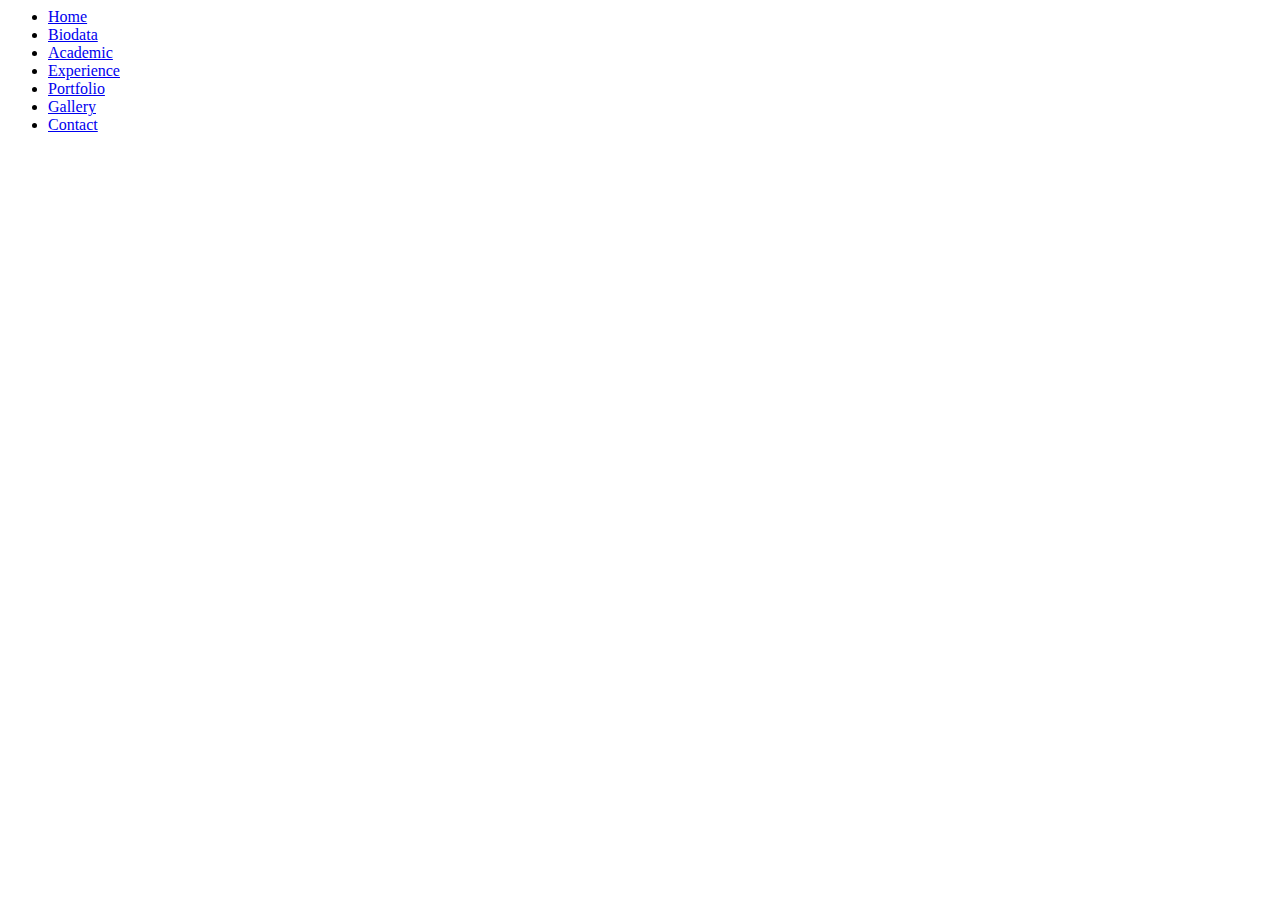
==== index.html @ 72aa1ab6 "Update index.html" ====
<html>
<head>
	<title>This is my Personal Website</title>
	<link rel="stylesheet" href="css/style.css">
	<style>
		h1{color:green;}
		p{font-size:10pt;}
	</style>
</head>
<body>
<ul>
	<li><a href="index.html">Home</a></li>
	<li><a href="biodata.html">Biodata</a></li>
	<li><a href="academic.html">Academic</a></li>
	<li><a href="experience.html">Experience</a></li>
	<li><a href="portfolio.html">Portfolio</a></li>
	<li><a href="gallery.html">Gallery</a></li>
	<li><a href="contact.html">Contact</a></li>
</ul>
---- css/style.css ----
p
	{
		font-family:Courier New;
		font-size:14pt;

	}
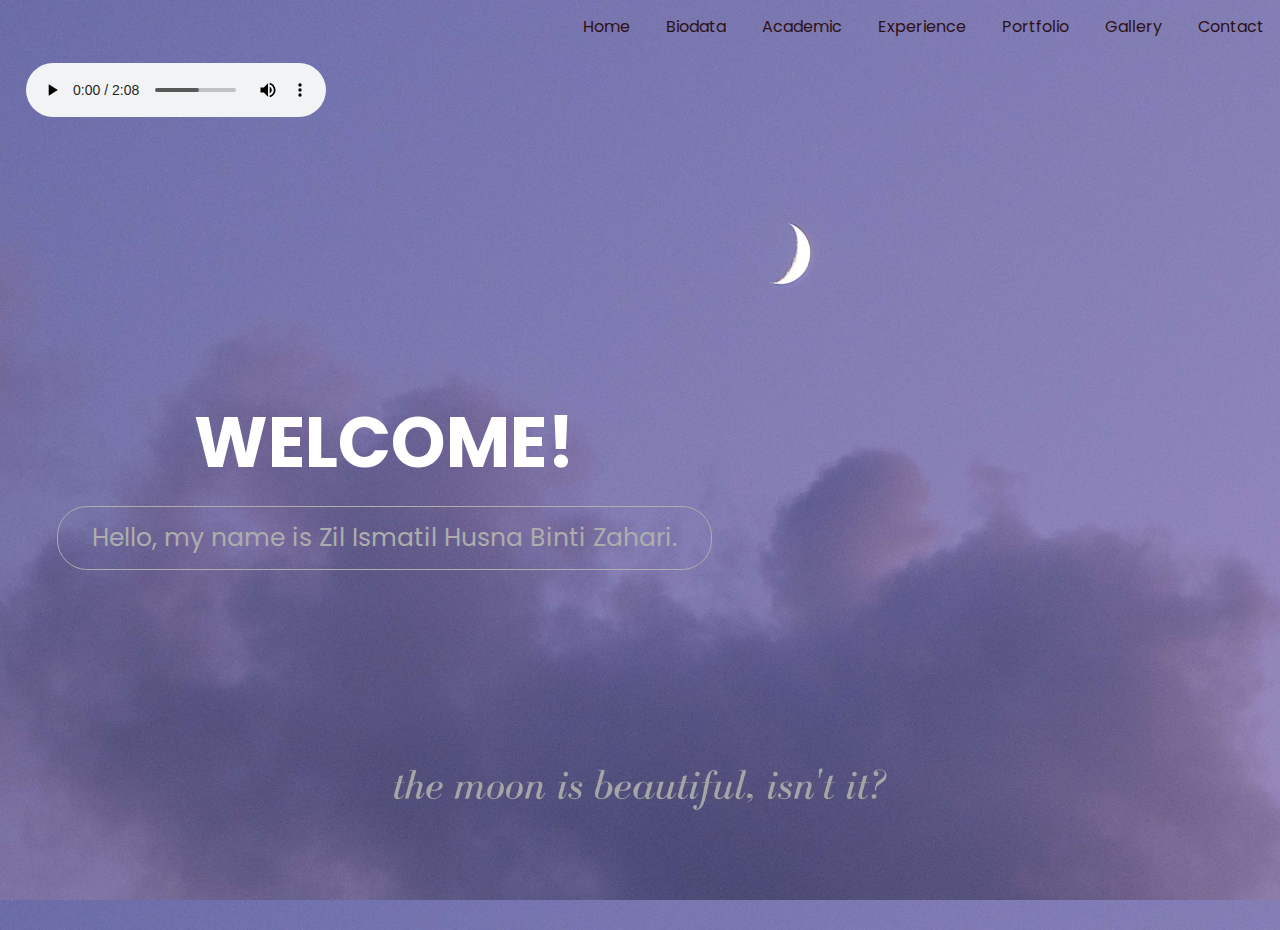
==== commit f3d81940: "Add files via upload" ====
--- a/index.html
+++ b/index.html
@@ -2,18 +2,58 @@
 <head>
 	<title>This is my Personal Website</title>
 	<link rel="stylesheet" href="css/style.css">
+	<link rel="preconnect" href="https://fonts.googleapis.com">
+	<link rel="preconnect" href="https://fonts.gstatic.com" crossorigin>
+	<link href="https://fonts.googleapis.com/css2?family=Poppins:wght@100;200;300;400;600;700&display=swap" rel="stylesheet">
+
 	<style>
-		h1{color:green;}
-		p{font-size:10pt;}
+		body
+			{
+				background-image: url(images/background.jpg);
+			}
 	</style>
+
 </head>
-<body>
-<ul>
-	<li><a href="index.html">Home</a></li>
-	<li><a href="biodata.html">Biodata</a></li>
-	<li><a href="academic.html">Academic</a></li>
-	<li><a href="experience.html">Experience</a></li>
-	<li><a href="portfolio.html">Portfolio</a></li>
-	<li><a href="gallery.html">Gallery</a></li>
-	<li><a href="contact.html">Contact</a></li>
-</ul>
+<body>	
+
+	<div class="nav">
+
+		<ul>
+			<li><a href="index.html">Home</a></li>
+			<li><a href="biodata.html">Biodata</a></li>
+			<li><a href="academic.html">Academic</a></li>
+			<li><a href="experience.html">Experience</a></li>
+			<li><a href="portfolio.html">Portfolio</a></li>
+			<li><a href="gallery.html">Gallery</a></li>
+			<li><a href="contact.html">Contact</a></li>
+		</ul>
+
+	</div>
+
+	<div class="text-box">
+		
+		<h1>WELCOME!</h1>
+		
+		<p><a href="biodata.html">Hello, my name is Zil Ismatil Husna Binti Zahari.</a></p>
+
+	</div>
+ 	
+
+ 	<div class="feature-img">
+
+ 		<img src="images/profile1.png">
+
+ 	</div>
+	
+
+	<div class="audio-col">
+		
+		<audio controls autoplay>
+  		<source src="audios/audio1.mp3" type="audio/mpeg">
+  		</audio>
+
+	</div>
+
+
+</body>
+</html>--- a/css/style.css
+++ b/css/style.css
@@ -1,7 +1,574 @@
-p
-	{
-		font-family:Courier New;
-		font-size:14pt;
-
-	}
-	+*
+	{
+		margin: 0;
+		padding: 0;
+		font-family: 'Poppins', sans-serif;
+	}
+
+body
+	{
+		width: 100%;
+		height: 100%;
+		background-position: center;
+		background-size: cover;
+		position: relative;
+	}
+
+.nav
+	{
+		flex: 1;
+		text-align: right;
+	}
+
+.nav ul li
+	{
+		list-style: none;
+		display: inline-block;
+		padding: 14px 16px;
+		position: relative;
+	}
+
+.nav ul li a
+	{
+		color: #2e1114;
+		text-decoration: none;
+		font-size: 16px;
+	}
+
+.nav ul li a:hover
+	{
+		background-color: #83677b;
+		border-radius: 30px;
+		color:#fff;
+		padding: 5px 15px;
+	}
+
+.text-box
+	{
+		width: 90%;
+		color: #fff;
+		position: absolute;
+		top: 50%;
+		left: 30%;
+		transform: translate(-50%,-50%);
+		text-align: center;
+	}
+
+.text-box h1
+	{
+		font-size: 70px;
+	}
+
+.text-box p a
+	{
+		margin: 10px 0 40px;
+		font-size: 25px;
+		text-decoration: none;
+		color: #adadad;
+		display: inline-block;
+		border: 1px solid #adadad;
+		border-radius: 30px;
+		padding: 12px 34px;
+		background: transparent;
+		position: relative;
+		cursor: pointer;
+	}
+
+.text-box p a:hover
+	{
+		border: 1px solid #553d67;
+		border-top-right-radius: 0;
+		background-color: #553d67;
+		color: #fff;
+		transition: 1s;
+	}
+
+.feature-img img
+	{
+		width: 450px;
+		position: absolute;
+		bottom: 0;
+		right: 5%;
+		border-radius: 50%;
+		opacity: 0;	
+		transform: translateY(30px);
+		animation: moveup 4s linear forwards;
+	}
+
+@keyframes moveup
+	{
+		100%{ opacity: 1;
+			  transform: translateY(0px); 
+			}
+	}
+
+.audio-col
+	{
+		float: left;
+		margin-left: 2%;
+		margin-top: 10px;
+		display: flex;
+	}
+
+
+/*------------------- biodata page --------------------*/
+
+h1
+	{
+		margin-top: 100px;
+		font-size: 35px;
+	}
+
+.profile
+	{
+		width: 80%;
+		margin: auto;
+		padding-top: 150px;
+		padding-bottom: 50px;
+	}
+
+h2
+	{
+		font-size: 30px;
+	}
+
+table
+	{
+  		border-collapse: collapse;
+  		width: 100%;
+	}
+
+td, th 
+	{
+  		border: 1px solid black;
+  		border-radius: 10px;
+  		text-align: center;
+  		padding: 8px;
+  		width: 200px;
+	}	
+
+th
+	{
+		background-color: #6d597a;
+		color: #fff;
+	}
+
+
+.profile-col
+	{
+		flex-basis: 48%;
+		padding: 30px 2px;
+	}
+
+.profile-col img
+	{
+		width: 50%;
+	}
+
+h4
+	{
+		font-size: 30px;
+	}
+
+.about-col
+	{
+		flex-basis: 48%;
+		padding: 30px 2px;
+	}
+
+.about-col:hover
+	{
+		background-color: #fff;
+		transition: 1s;
+	}
+
+div.container
+	{
+		text-align: center;
+	}
+
+ol.myol
+	{
+		display: inline-block;
+		text-align: justify;
+		font-size: 20px;
+	}
+
+
+/*------------------- academic page --------------------*/
+
+.academic
+	{
+		width: 80%;
+		margin: auto;
+		text-align: center;
+		padding-top: 200px;
+	}
+
+.academic h2
+	{
+		font-size: 36px;
+		font-weight: 600;
+	}
+
+.academic p
+	{
+		color: #777;
+		font-size: 14px;
+		font-weight: 300;
+		line-height: 22px;
+		padding: 10px;
+	}
+
+.box-a
+	{
+		margin-top: 5%;
+		display: flex;
+		justify-content: space-between;
+	}
+
+.academic-col	
+	{
+		flex-basis: 31%;
+		background: #fff3f3;
+		border-radius: 10px;
+		margin-bottom: 5%;
+		padding: 20px 12px;
+		box-sizing: border-box;
+		transition: 0.5s;
+	}
+
+h3
+	{
+		text-align: center;
+		font-weight: 600;
+		margin: 10px 0;
+	}
+
+.academic-col:hover
+	{
+		box-shadow: 0 0 20px rgba(0, 0, 0, 0.2);
+	}
+
+
+/*-------------------- experience page ------------------------*/
+
+.experience
+	{
+		width: 80%;
+		margin: auto;
+		text-align: center;
+		padding-top: 200px;
+
+	}
+
+.experience h2
+	{
+		font-size: 36px;
+		font-weight: 600;
+	}
+
+.experience p
+	{
+		color: #777;
+		font-size: 14px;
+		font-weight: 300;
+		line-height: 22px;
+		padding: 10px;
+	}
+
+.box-b
+	{
+		width: 50%;
+		display: inline-block;
+		text-align: center;
+	}
+
+.experience-col1	
+	{
+		flex-basis: 31%;
+		background: #e7deda;
+		border-radius: 10px;
+		margin-bottom: 5%;
+		padding: 20px 12px;
+		box-sizing: border-box;
+		transition: 0.5s;
+	}
+
+.experience-col2	
+	{
+		flex-basis: 31%;
+		background: #e4dddd;
+		border-radius: 10px;
+		margin-bottom: 5%;
+		padding: 20px 12px;
+		box-sizing: border-box;
+		transition: 0.5s;
+	}
+
+.experience-col3	
+	{
+		flex-basis: 31%;
+		background: #dcd0d0;
+		border-radius: 10px;
+		margin-bottom: 5%;
+		padding: 20px 12px;
+		box-sizing: border-box;
+		transition: 0.5s;
+	}
+
+.experience-col4	
+	{
+		flex-basis: 31%;
+		background: #dbd2d2;
+		border-radius: 10px;
+		margin-bottom: 5%;
+		padding: 20px 12px;
+		box-sizing: border-box;
+		transition: 0.5s;
+	}
+
+div.experience-col1 ul,.experience-col2 ul,.experience-col3 ul,.experience-col4 ul
+	{
+		display: inline-block;
+		text-align: justify;
+		list-style-position: inside;
+	}
+
+i.fa
+	{
+		font-size: 13px;
+		color: #645775;
+		margin-right: 5px;
+	}
+
+.experience-col1:hover,.experience-col2:hover,.experience-col3:hover,.experience-col4:hover
+	{
+		box-shadow: 0 0 20px rgba(0, 0, 0, 0.2);
+	}
+
+
+/*-------------------- portfolio page ------------------------*/
+
+div.portfolio
+	{
+		width: 80%;
+		margin: auto;
+		padding-top: 200px;
+		padding-bottom: 30px;
+	}
+
+div.portfolio h2
+	{
+		font-size: 36px;
+	}
+
+div.portfolio p
+	{
+		color: #777;
+		font-size: 14px;
+		font-weight: 300;
+		padding: 10px;
+	}
+
+div.portfolio-col 
+	{
+  		padding: 10px 6px;
+  		border: 1px solid #ccc;
+ 		display: inline-block;
+ 		width: 20%;
+  		margin: 30px;
+	}
+
+div.portfolio-col:hover 
+	{
+  		border: 2px solid #7e6376;
+	}
+
+div.portfolio-col img 
+	{
+  		width: 100%;
+  		height: auto;
+	}
+
+div.desc 
+	{
+  		padding: 15px;
+  		text-align: center;
+	}
+
+
+/*------------------ gallery page ---------------------*/
+
+div.photo
+	{
+		width: 80%;
+		margin: auto;
+		padding-top: 200px;
+		padding-bottom: 30px;
+	}
+
+div.photo h2
+	{
+		font-size: 36px;
+	}
+
+div.photo p
+	{
+		color: #777;
+		font-size: 14px;
+		font-weight: 300;
+		padding: 10px;
+	}
+
+div.photo-col 
+	{
+  		padding: 10px 6px;
+  		border: 1px solid #ccc;
+ 		display: inline-block;
+ 		width: 20%;
+  		margin: 30px;
+	}
+
+div.photo-col:hover 
+	{
+  		border: 2px solid #7e6376;
+	}
+
+div.photo-col img 
+	{
+  		width: 100%;
+  		height: auto;
+	}
+
+div.desc 
+	{
+  		padding: 15px;
+  		text-align: center;
+	}
+
+div.video
+	{
+		padding-top: 80px;
+		padding-bottom: 30px;
+	}
+
+div.video h2
+	{
+		font-size: 36px;
+	}
+
+div.video p
+	{
+		color: #777;
+		font-size: 14px;
+		font-weight: 300;
+		padding: 10px;
+	}
+
+div.video-col 
+	{
+  		padding: 10px 6px;
+  		border: 1px solid #ccc;
+ 		display: inline-block;
+  		margin: 30px;
+	}
+
+div.video-col:hover 
+	{
+  		border: 2px solid #7e6376;
+	}
+
+div.video-col source 
+	{
+  		width: 100%;
+  		height: auto;
+	}
+
+
+/*-------------- contact page --------------------*/
+
+.location
+	{
+		width: 80%;
+		margin: auto;
+		padding-top: 200px;
+		padding-bottom: 30px;
+	}
+
+.location iframe
+	{
+		width: 100%;
+	}
+
+.row-b
+	{
+		width: 80%;
+		margin: auto;
+	}
+
+.contact-col
+	{
+		flex-basis: 48%;
+		margin-bottom: 30px;
+		display: flex;
+		justify-content: space-evenly;
+		padding-bottom: 30px;
+	}
+
+.contact-col div .fa
+	{
+		font-size: 20px;
+		color: #645775;
+		margin: 10px;
+		margin-right: 30px;
+	}
+
+.contact-col div p
+	{
+		color: #777;
+		font-size: 12px;
+		font-weight: 300;
+		padding: 0;
+		
+	}
+
+.contact-col div h5
+	{
+		font-size: 15px;
+		margin-bottom: 5px;
+		color: #555;
+		font-weight: 400;
+	}
+
+.submit-btn
+	{
+		display: inline-block;
+		text-decoration: none;
+		color: #ccc2cd;
+		border: 1px solid #fff;
+		padding: 12px 34px;
+		font-size: 13px;
+		background: transparent;
+		position: relative;
+		cursor: pointer;
+	}
+
+.submit-btn:hover
+	{
+		border: 1px solid #896c81;
+		background: #896c81;
+		transition: 1s;
+	}
+
+.contact-form input, .contact-form textarea
+	{
+		width: 50%;
+		padding: 15px;
+		margin-bottom: 17px;
+		outline: none;
+		border: 1px solid #ccc;
+		box-sizing: border-box;
+	}
+
+
